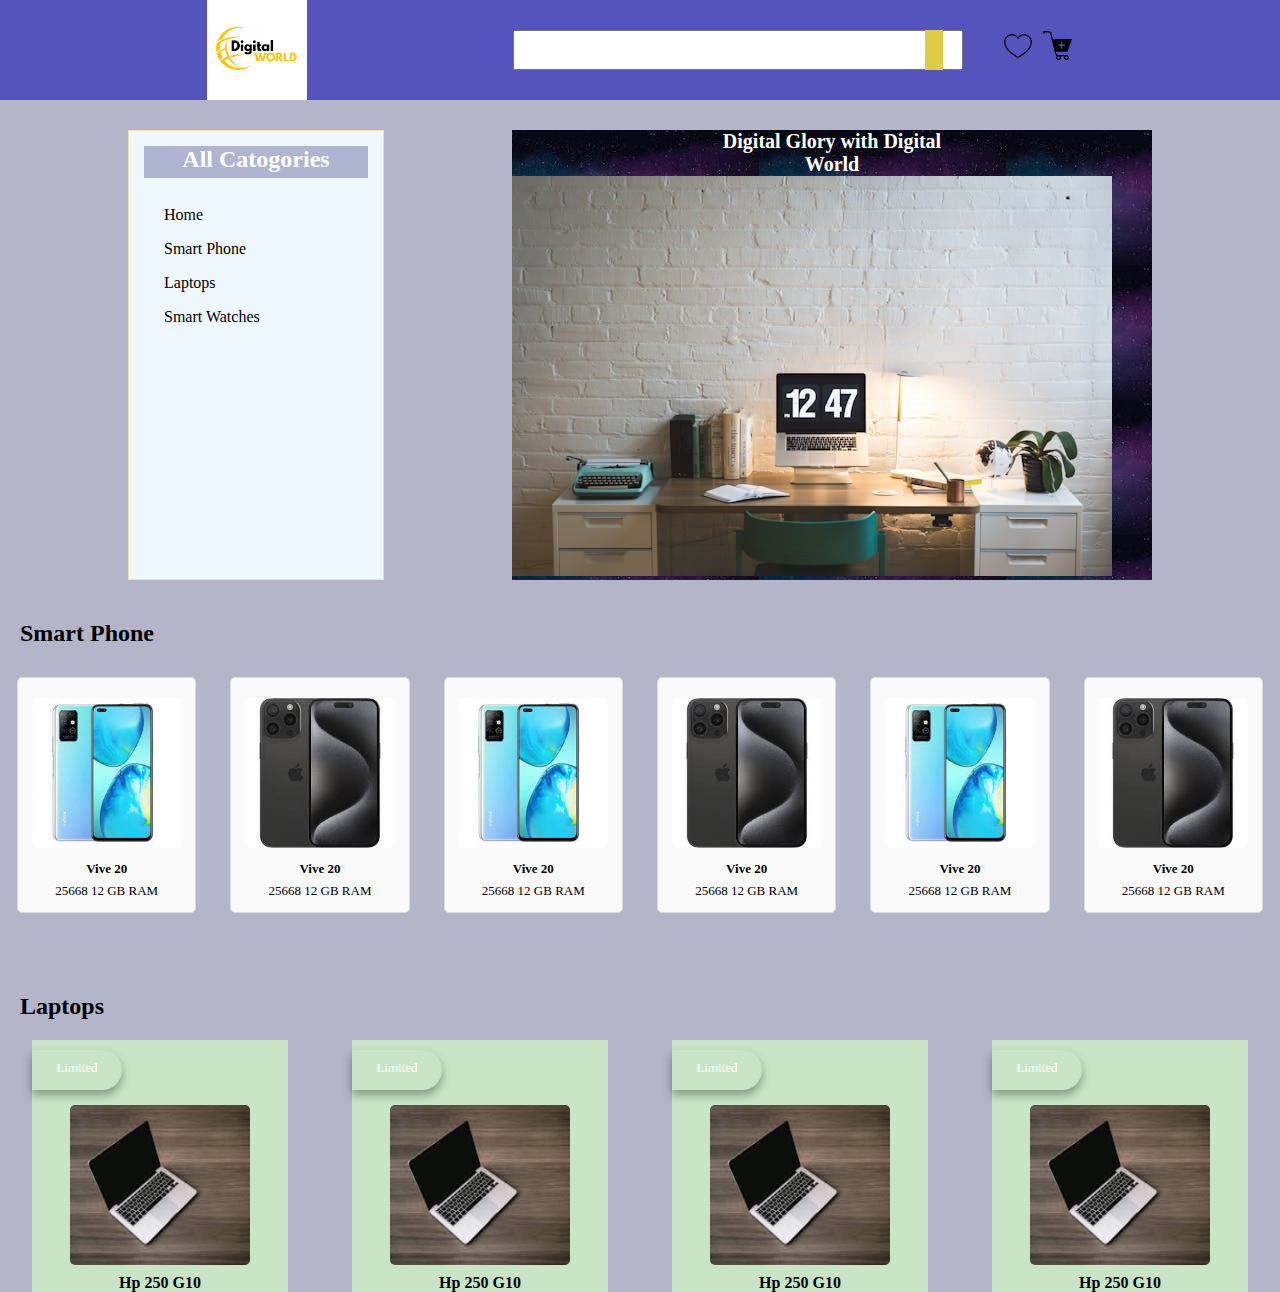
==== index1.html @ 4df3f083 "Laptop portion is done" ====
<!DOCTYPE html>
<html lang="en">
<head>
    <meta charset="UTF-8">
    <meta name="viewport" content="width=device-width, initial-scale=1.0">
    <title>Html and Css Website</title>
    <link rel="stylesheet" href="style.css">
    <link rel="stylesheet" href="https://cdnjs.cloudflare.com/ajax/libs/font-awesome/6.6.0/css/all.min.css"
     integrity="sha512-Kc323vGBEqzTmouAECnVceyQqyqdsSiqLQISBL29aUW4U/M7pSPA/gEUZQqv1cwx4OnYxTxve5UMg5GT6L4JJg=="
     crossorigin="anonymous" referrerpolicy="no-referrer" />
</head>
<body>
    <nav>
        <img src="./Image/log 1.jpg" alt="" id="logo">
        <div class="input">
            <input type="search" name="search" id="search">
            <i class="fas fa-search"></i>
            <div class="cart">
            <img src="./Image/heat.png" alt="">
            <img src="./Image/Shop.png" alt="">
        </div>
        </div>
    </nav>

    <!-- Home -->
     <div class="home">
        <div class="catogories">
            <h2>All Catogories</h2>
           <ul>
            <li><a href="">Home</a></li>
            <li><a href="">Smart Phone</a></li>
            <li><a href="">Laptops</a></li>
            <li><a href="">Smart Watches</a></li>
           </ul>
        </div>

        <div class="Background-imag">

      <h2>Digital Glory with Digital <br> World</h2>
      <img src="./Image/back.jpeg" alt="">
     </div>
    </div>

    <!-- Smart Phone -->
    <h2 id="mob-heading">Smart Phone</h2> 

    <div class="Mobiles">

        <div>
            <img src="./Image/mobile4.jpeg" alt="">
            <span>
                <p>Vive 20</p>
                <p>25668 12 GB RAM</p>
            </span>
        </div>

        <div>
            <img src="./Image/mobile5.jpeg" alt="">
            <span>
                <p>Vive 20</p>
                <p>25668 12 GB RAM</p>
            </span>
        </div>


        <div>
            <img src="./Image/mobile4.jpeg" alt="">
            <span>
                <p>Vive 20</p>
                <p>25668 12 GB RAM</p>
            </span>
        </div>

        <div>
            <img src="./Image/mobile5.jpeg" alt="">
            <span>
                <p>Vive 20</p>
                <p>25668 12 GB RAM</p>
            </span>
        </div>

        <div>
            <img src="./Image/mobile4.jpeg" alt="">
            <span>
                <p>Vive 20</p>
                <p>25668 12 GB RAM</p>
            </span>
        </div>

        <div>
            <img src="./Image/mobile5.jpeg" alt="">
            <span>
                <p>Vive 20</p>
                <p>25668 12 GB RAM</p>
            </span>
        </div>
    </div>  


    <!-- Laptop -->
     <h2 id="laptop-heading">Laptops</h2>
     <div class="laptop">
        <div>
        <div class="notify"><p>Limited</p></div>
        <img src="./Image/laptop1.jpeg" alt="">
        <h4>Hp 250 G10</h4>
     </div>
         
         <div>
        <div class="notify"><p>Limited</p></div>
        <img src="./Image/laptop1.jpeg" alt="">
        <h4>Hp 250 G10</h4>
    </div>

         <div>
        <div class="notify"><p>Limited</p></div>
        <img src="./Image/laptop1.jpeg" alt="">
        <h4>Hp 250 G10</h4>
         </div>

        <div>
        <div class="notify"><p>Limited</p></div>
        <img src="./Image/laptop1.jpeg" alt="">
        <h4>Hp 250 G10</h4>
     </div>
    </div>
</body>
</html>
---- style.css ----
* {
    padding: 0;
    margin: 0;
}
body{
    background-color: rgb(181, 181, 202);
}
nav{
    width: 100%;
    height: 100px;
    background-color: rgba(71, 71, 186, 0.884);
    display: flex;
    justify-content: space-evenly;
    align-items: center;
}
#logo{
     width: 100px;
     height: 100px;
}
.input {
    display: flex;
}
input{
    width: 450px;
    height: 40px;
}
i {
    background-color: rgb(222, 204, 70);
    color: #fff;
    padding: 9px;
    margin-left: -38px;
}
.cart {
    display: flex;
    padding: 0px 50px;
    width: 30px;
    height: 30px;
}
.cart img{
    padding-left: 10px;
}
.cart img:hover{
    cursor: pointer;
}


/* Home */
.home{
    display: grid;
    grid-template-columns: 20% 50%;
    margin: 30px 0;
    justify-content: space-evenly;
}

.catogories{
    background-color: aliceblue;
    border: 1px solid wheat;
    padding: 15px;
}
.catogories h2{
    background-color: rgba(71, 71, 136, 0.384);
    color: #fff;
    text-align: center;
    padding-bottom: 5px;
    margin-bottom: 20px;
}
.catogories li{
    list-style-type: none;
    padding: 8px 0;
    padding-left: 20px;
}
.catogories li a{
    text-decoration: none;
    color: black;
}

.Background-imag{
    background-image: linear-gradient(rgba(0,0,0,0.43), rgba(0,0,0,0.438)), url(./Image/back12.jpeg);
    color: #fff;
    width: 100%;
    /* display: flex; */
    /* height: 100%; */
    justify-content: space-evenly;
    align-items: center;
}

.Background-imag h2{
    z-index: -1;
    text-align: center;
    font-size: 20px;
}

#mob-heading{
    margin-top: 0px;
    margin-bottom: 10px;
    padding: 10px 20px;
}
.Mobiles{
    display: grid;
    grid-template-columns: 14% 14% 14% 14% 14% 14%;
    justify-content: space-around;
}

.Mobiles div{
    display: grid;
    justify-content: center;
    align-items: center;
    border-radius: 5px;
    background-color: #fafafa; 
    border: 1px solid gainsboro; 
    text-align: center;
    margin: 10px 0px;
}

 .Mobiles div img{
     height: 150px; 
    width: 150px;
    border-radius: 5px;
    margin: 10px;
    background-color: transparent;
  }   


  .Mobiles div {
    display: grid;
    justify-content: center;
    align-items: center;
    border-radius: 5px;
    background-color: #fafafa; 
    border: 1px solid gainsboro; 
    text-align: center;
    margin: 10px 0px;
    padding: 10px; /* Added padding to make the background color more visible */
}

.Mobiles div img {
    height: 150px; 
    width: 150px;
    border-radius: 5px;
    margin: 10px;
    background-color: transparent;
}


 .Mobiles span p{
    padding: 3px;
    font-size: small;
} 
 .Mobiles span p:first-child{
    font-weight: bold;
} 

/* Laptop Heading */
 #laptop-heading{
    margin-top: 60px;
    margin-bottom: 10px;
    padding: 10px 20px;
}
.laptop{
    display: grid;
    grid-template-columns: 20% 20% 20% 20%;
    justify-content: space-around;
}

.laptop div{
    background-color: #c8e6c6;
    border: 1px soled #c8e6c6;
    text-align: center;
}
.laptop div img{
    height: 160px;
    width: 180px;
    border-radius: 5px;
    margin: 15px;
    margin-bottom: 5px;
    background-color: transparent;
}
.notify{
    background-color: black;
    color: white;
    width: 90px;
    height: 40px;
    padding: 0;
    margin-top: 10px;
    box-shadow: rgb(0,0,0,0.35) 0px 5px 10px;
    border-top-right-radius: 20px;
    border-bottom-right-radius: 20px;
}
.notify p{
    padding-top: 10px;
    font-size: small;
}
laptop h4{
    padding-top: 5px;
    padding-bottom: 15px;
} 


/* Small Screen */
@media(max-width: 100px){
    nav{
        height: 80px;
    }
    #logo{
        width: 100px;
        height: 100px;
    }
    input{
        width: 250px;
        height: 100px;
    }
    i {
        margin-left: -20px;
        padding: 7px;
    }
    .cart{
        padding: 0 20px;
        width: 20px;
        height: 20px;
    }
    .cart img{
        padding-left: 7px;
    }
    .Background-imag h2{
        font-size: 18px;
    }
    .Background-imag img{
        width: 60%;
    } 
}
    /* Laptop */
    @media(max-width: 100px){
    .laptop {
        display: grid;
        grid-template-columns: 40% 40%;
        justify-content: space-around;
    }
    .laptop div{
        margin-bottom: 10px;
    }
    .laptop div img{
        height: 170px;
        width: 180px;
        border-radius: 5px;
        margin: 10px;
        margin-bottom: 5px;
        background-color: tra;
    }
}


 /* Mobile */
  /* #mob-heading{
    margin-top: 80px;
    margin-bottom: 10px;
    padding: 10px 20px;
}
.Mobiles{
    grid-template-columns: 30% 30% 30%;
    justify-content: space-around;
}
.Mobiles div{
    margin: 10px 0;
    height: 100%;
    border: 1px solid #fafafa;
}
.Mobiles div img{
    height: 80%;
    width: 90%;
}
.Mobiles span p{
    font-size: medium;
}  */

/* Mobile Screen */
@media(max-width: 400px) {
    nav{
        height: 60px;
    }
    #logo{
        height: 60px;
        width: 50px;
    }
    input{
        width: 170px;
        height: 25px;
    }
    i{
        background-color: transparent;
        color: black;
        padding-top: 2px;
        margin-left: -20px;
    }
    .cart{
        padding: 0 15px;
        width: 15px;
        height: 15px;
    }
    .cart img{
        padding-left: 5px;
    }

    /* Home */
    .home{
        margin: 20px 0;
    }
    .catogories{
        padding: 5px;
        height: 70px;
    }
    .catogories h2{
        font-size: 7px;
        padding: 2px;
        margin-left: 2px;
    }
    .catogories li{
        padding: 2px 0;
        font-size: 1vh;
    }
    .Background-imag{
        background-image: linear-gradient(rgba(0,0,0,0.43), rgba(0,0,0,0.438)), url(./Image/back12.jpeg);
        background-size: cover;
    }
    .Background-imag h2{
        font-size: 18px;
    }
    .Background-imag img{
        width: 40%;
    }

    /* Mobile  not Working 0n this code*/ 
      /* #mob-heading{
        margin: 30px;
        margin-bottom: 0px;
        padding: 0 20px;
        font-size: 2.5vh;
    }
     .Mobiles{
        grid-template-columns: 50% 50%;
        justify-content: space-around;
    }  */

    #laptop-heading{
        margin-top: 30px;
        margin-bottom: 0px;
        padding: 20px 20px;
        font-size: 2.5vh;
    }
    .laptop{
        display: grid;
        grid-template-columns: 80%;
        justify-content: space-around;
    }
    .laptop .notify{
        width: 80px;
        height: 20px;
    }
    .laptop .notify p{
        padding-top: 3px;
        font-size: 2vh;
    }
    .laptop h5{
        font-size: 2vh;
        padding: 3px;
        padding-bottom: 10px;
    }


}
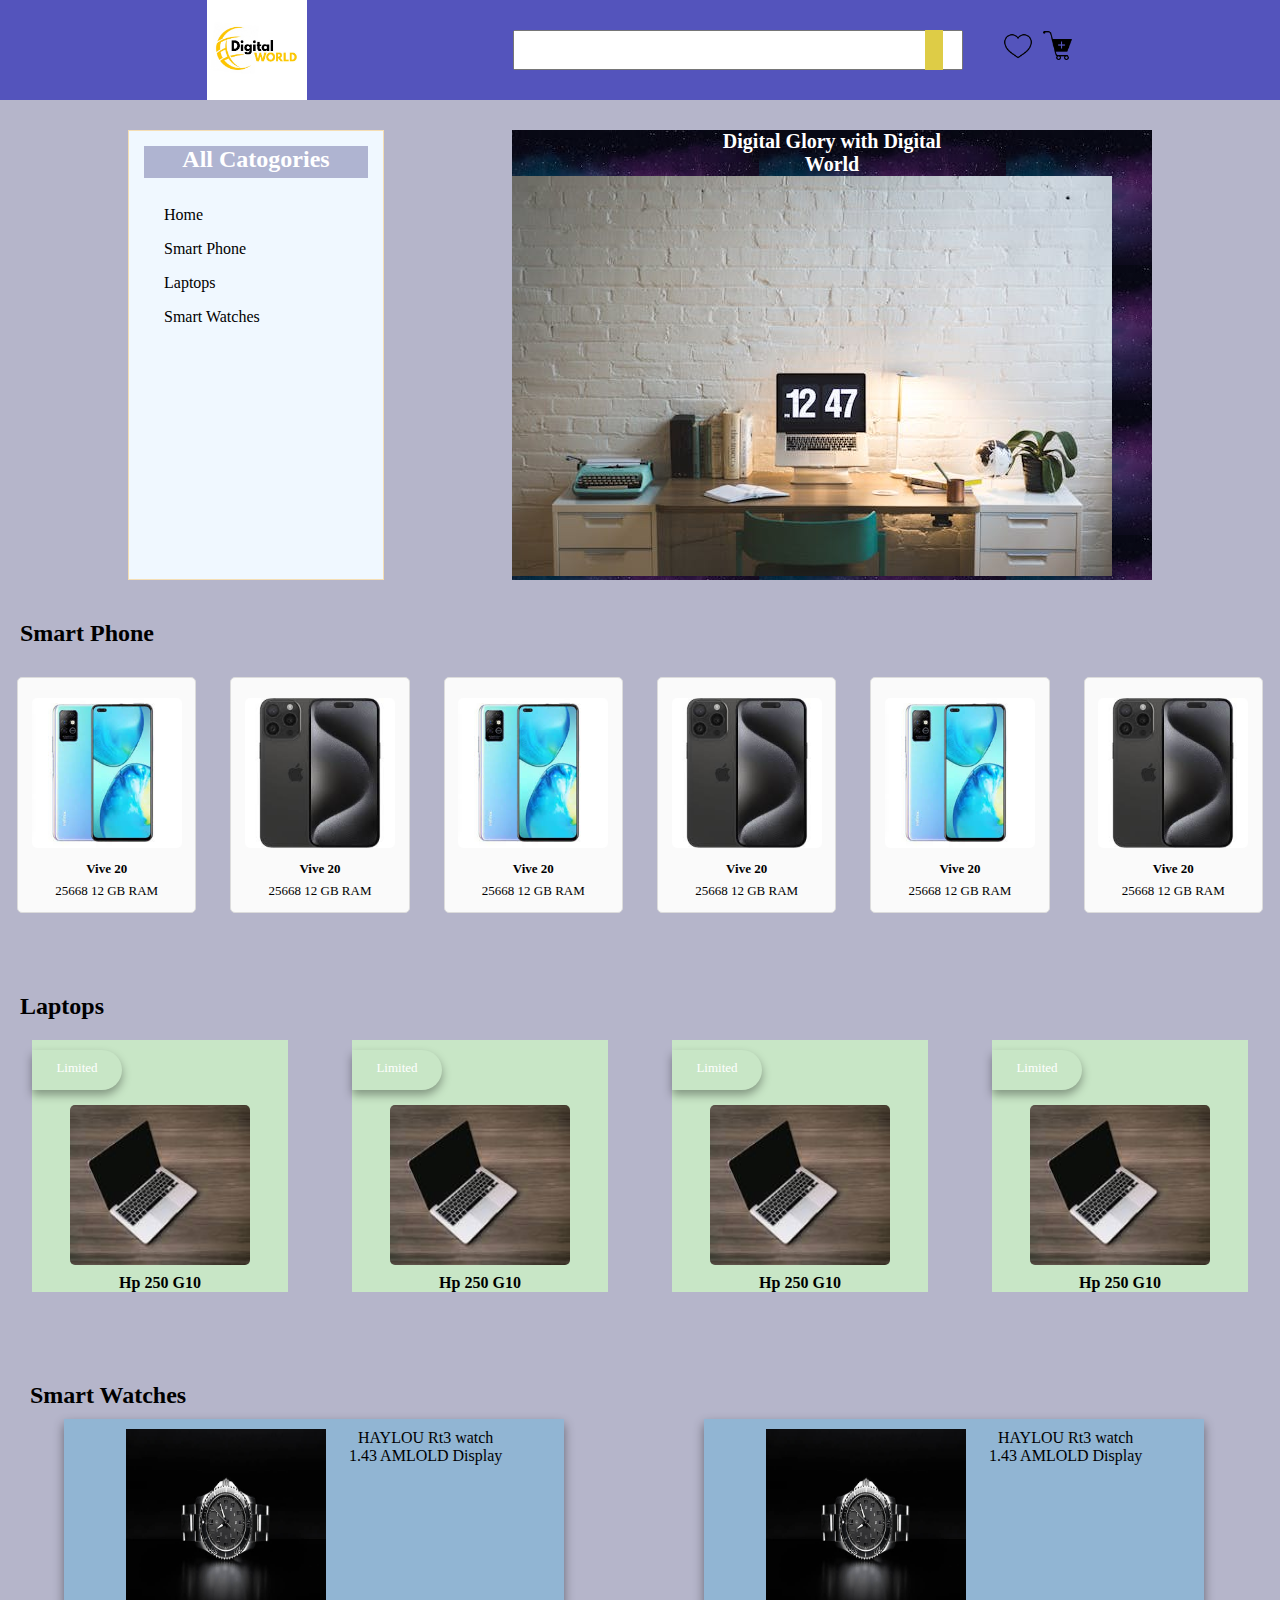
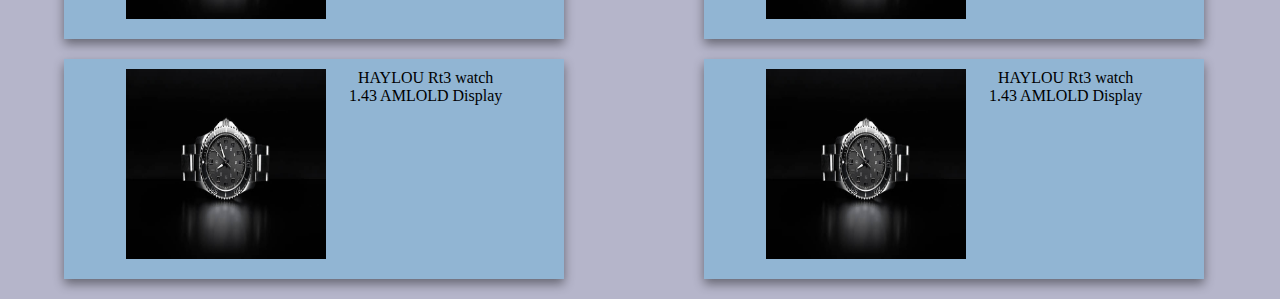
==== commit ff454f70: "Watch" ====
--- a/index1.html
+++ b/index1.html
@@ -124,5 +124,29 @@
         <h4>Hp 250 G10</h4>
      </div>
     </div>
+
+    <!-- Watch -->
+     <h2 id="Watches-heading">Smart Watches</h2>
+     <div class="smart-watches">
+        <div>
+            <img src="./Image/Watch3.jpg" alt="">
+            <p>HAYLOU Rt3 watch <br> 1.43 AMLOLD Display</p>
+        </div>
+
+        <div>
+            <img src="./Image/Watch3.jpg" alt="">
+            <p>HAYLOU Rt3 watch <br> 1.43 AMLOLD Display</p>
+        </div>
+
+        <div>
+            <img src="./Image/Watch3.jpg" alt="">
+            <p>HAYLOU Rt3 watch <br> 1.43 AMLOLD Display</p>
+        </div>
+
+        <div>
+            <img src="./Image/Watch3.jpg" alt="">
+            <p>HAYLOU Rt3 watch <br> 1.43 AMLOLD Display</p>
+        </div>
+     </div>
 </body>
 </html>--- a/style.css
+++ b/style.css
@@ -195,6 +195,33 @@
     padding-bottom: 15px;
 } 
 
+/* Smart Watch */
+#Watches-heading{
+    margin-top: 80px;
+    margin-left: 10px;
+    padding: 10px 20px;
+}
+.smart-watches{
+    display: grid;
+    grid-template-columns: 40% 40%;
+    justify-content: space-around;    
+}
+.smart-watches div{
+    display: flex;
+    justify-content: space-around;
+    text-align: center;
+    background-color: #91b5d3;
+    width: 400px;
+    height: 200px;
+    margin-bottom: 20px;
+    padding: 10px 50px;
+    box-shadow: rgba(0, 0, 0, 0.43) 0px 5px 10px;
+}
+.smart-watches div img{
+    width: 200px;
+    height: 190px;
+}
+
 
 /* Small Screen */
 @media(max-width: 100px){
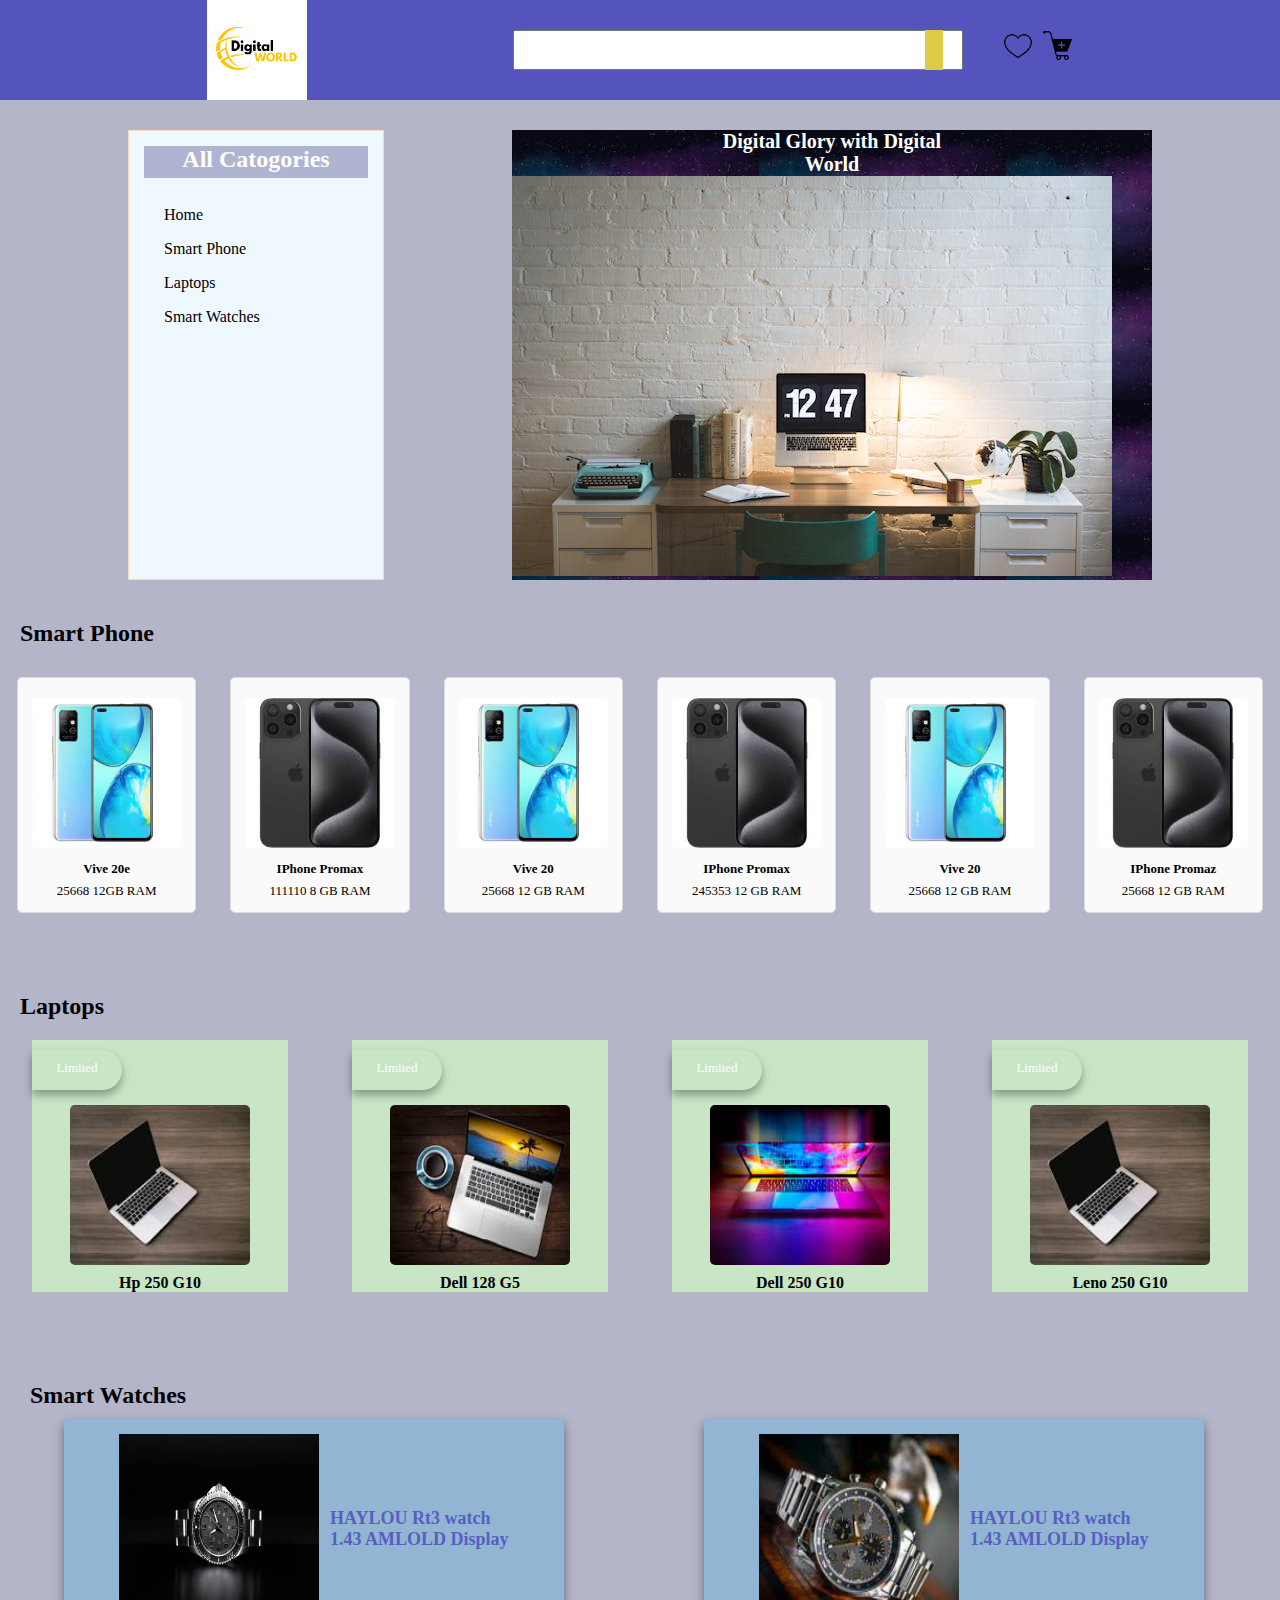
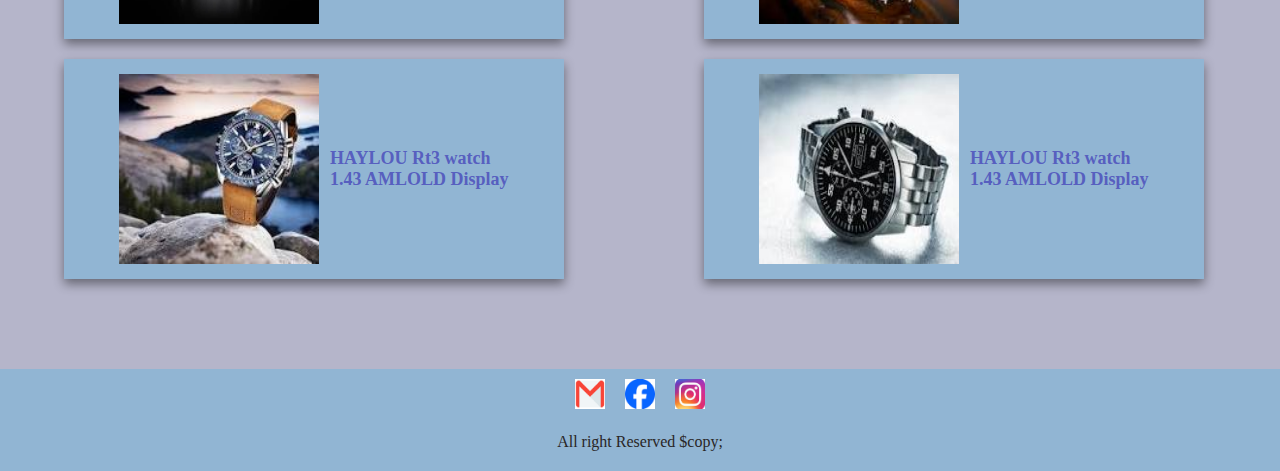
==== commit a7007e3a: "Change the Name" ====
--- a/index1.html
+++ b/index1.html
@@ -49,16 +49,16 @@
         <div>
             <img src="./Image/mobile4.jpeg" alt="">
             <span>
-                <p>Vive 20</p>
-                <p>25668 12 GB RAM</p>
+                <p>Vive 20e</p>
+                <p>25668 12GB RAM</p>
             </span>
         </div>
 
         <div>
             <img src="./Image/mobile5.jpeg" alt="">
             <span>
-                <p>Vive 20</p>
-                <p>25668 12 GB RAM</p>
+                <p>IPhone Promax</p>
+                <p>111110 8 GB RAM</p>
             </span>
         </div>
 
@@ -74,8 +74,8 @@
         <div>
             <img src="./Image/mobile5.jpeg" alt="">
             <span>
-                <p>Vive 20</p>
-                <p>25668 12 GB RAM</p>
+                <p>IPhone Promax</p>
+                <p>245353 12 GB RAM</p>
             </span>
         </div>
 
@@ -90,7 +90,7 @@
         <div>
             <img src="./Image/mobile5.jpeg" alt="">
             <span>
-                <p>Vive 20</p>
+                <p>IPhone Promaz</p>
                 <p>25668 12 GB RAM</p>
             </span>
         </div>
@@ -108,20 +108,20 @@
          
          <div>
         <div class="notify"><p>Limited</p></div>
-        <img src="./Image/laptop1.jpeg" alt="">
-        <h4>Hp 250 G10</h4>
+        <img src="./Image/laptop8.jpeg" alt="">
+        <h4>Dell 128 G5</h4>
     </div>
 
          <div>
         <div class="notify"><p>Limited</p></div>
-        <img src="./Image/laptop1.jpeg" alt="">
-        <h4>Hp 250 G10</h4>
+        <img src="./Image/laptop5.jpeg" alt="">
+        <h4>Dell 250 G10</h4>
          </div>
 
         <div>
         <div class="notify"><p>Limited</p></div>
         <img src="./Image/laptop1.jpeg" alt="">
-        <h4>Hp 250 G10</h4>
+        <h4>Leno 250 G10</h4>
      </div>
     </div>
 
@@ -134,19 +134,27 @@
         </div>
 
         <div>
-            <img src="./Image/Watch3.jpg" alt="">
+            <img src="./Image/Watch33.jpeg" alt="">
             <p>HAYLOU Rt3 watch <br> 1.43 AMLOLD Display</p>
         </div>
 
         <div>
-            <img src="./Image/Watch3.jpg" alt="">
+            <img src="./Image/watch44.jpeg" alt="">
             <p>HAYLOU Rt3 watch <br> 1.43 AMLOLD Display</p>
         </div>
 
         <div>
-            <img src="./Image/Watch3.jpg" alt="">
+            <img src="./Image/Watch66.jpeg" alt="">
             <p>HAYLOU Rt3 watch <br> 1.43 AMLOLD Display</p>
         </div>
      </div>
+
+     <!-- Footer -->
+      <footer>
+        <a href="mailto:abc@gmail.com" target="_blank"><img src="./Image/Email.png" alt=""></a>
+        <a href="#" target="_blank"><img src="./Image/facebook.png" alt=""></a>
+        <a href="#" target="_blank"><img src="./Image/instagram.jpeg" alt=""></a>
+      </footer>
+      <p  class="all-right">All right Reserved $copy;</p>
 </body>
 </html>--- a/style.css
+++ b/style.css
@@ -209,17 +209,42 @@
 .smart-watches div{
     display: flex;
     justify-content: space-around;
-    text-align: center;
+    align-items: center;
     background-color: #91b5d3;
     width: 400px;
     height: 200px;
     margin-bottom: 20px;
     padding: 10px 50px;
-    box-shadow: rgba(0, 0, 0, 0.43) 0px 5px 10px;
+    box-shadow: rgba(0,0,0,0.43) 0px 5px 10px;
 }
 .smart-watches div img{
     width: 200px;
     height: 190px;
+}
+.smart-watches p{
+    font-weight: bold;
+    font-size: 18px;
+    color: rgb(71, 71, 186, 0.804);
+}
+
+/* Footer */
+footer{
+    display: flex;
+    justify-content: center;
+    margin-top: 70px;
+    background-color: #91b5d3;
+}
+footer img{
+    width: 30px;
+    height: 30px;
+    padding: 10px;
+}
+.all-right{
+    text-align: center;
+    background-color: #91b5d3;
+    padding-top: 10px;
+    padding-bottom: 20px;
+    color: #292626;
 }
 
 
@@ -254,9 +279,8 @@
     .Background-imag img{
         width: 60%;
     } 
-}
+
     /* Laptop */
-    @media(max-width: 100px){
     .laptop {
         display: grid;
         grid-template-columns: 40% 40%;
@@ -273,11 +297,35 @@
         margin-bottom: 5px;
         background-color: tra;
     }
-}
+
+
+/* Smar Watches */
+.smart-watches {
+    display: grid;
+    grid-template-columns: 30% 30%;
+    justify-content: space-around;
+}
+.smart-watches div{
+    display: grid;
+    justify-content: space-around;
+    align-items: center;
+    width: 100%;
+    width: 90%;
+    padding: 10px 10px;
+}
+.smart-watches div img{
+    width: 100%;
+    height: 190px;
+}
+.smart-watches p{
+    text-align: center;
+    font-size: 15px;
+}
+
 
 
  /* Mobile */
-  /* #mob-heading{
+  #mob-heading{
     margin-top: 80px;
     margin-bottom: 10px;
     padding: 10px 20px;
@@ -297,8 +345,8 @@
 }
 .Mobiles span p{
     font-size: medium;
-}  */
-
+} 
+}
 /* Mobile Screen */
 @media(max-width: 400px) {
     nav{
@@ -356,7 +404,7 @@
     }
 
     /* Mobile  not Working 0n this code*/ 
-      /* #mob-heading{
+      #mob-heading{
         margin: 30px;
         margin-bottom: 0px;
         padding: 0 20px;
@@ -365,7 +413,7 @@
      .Mobiles{
         grid-template-columns: 50% 50%;
         justify-content: space-around;
-    }  */
+    } 
 
     #laptop-heading{
         margin-top: 30px;
@@ -392,6 +440,50 @@
         padding-bottom: 10px;
     }
 
+    #Watches-heading{
+        margin-top: 30px;
+        margin-bottom: 0px;
+        padding: 20px 20px;
+        font-size: 2.5vh;
+    }
+    .smart-watches{
+        display: grid;
+        grid-template-columns: 80%;
+        justify-content: space-around;
+    }
+
+    .smart-watches div{
+        display: grid;
+        justify-content: center;
+        align-items: center;
+        width: 260px;
+        height: 250px;
+        margin: 10px;
+        padding: 0 10px;
+    }
+    .smart-watches div img{
+        width: 150px;
+        height: 150px;
+    }
+    .smart-watches div p{
+        font-size: 2vh;
+    }
+
+    /* Footer */
+   footer{
+    margin-top: 50px;
+   }
+
+   footer img{
+    width: 15px;
+    height: 15px;
+    padding: 8px;
+   }
+   .all-right{
+    font-size: 2vh;
+    padding-top: 5px;
+    padding-bottom: 10px;
+   }
 
 }   
 
